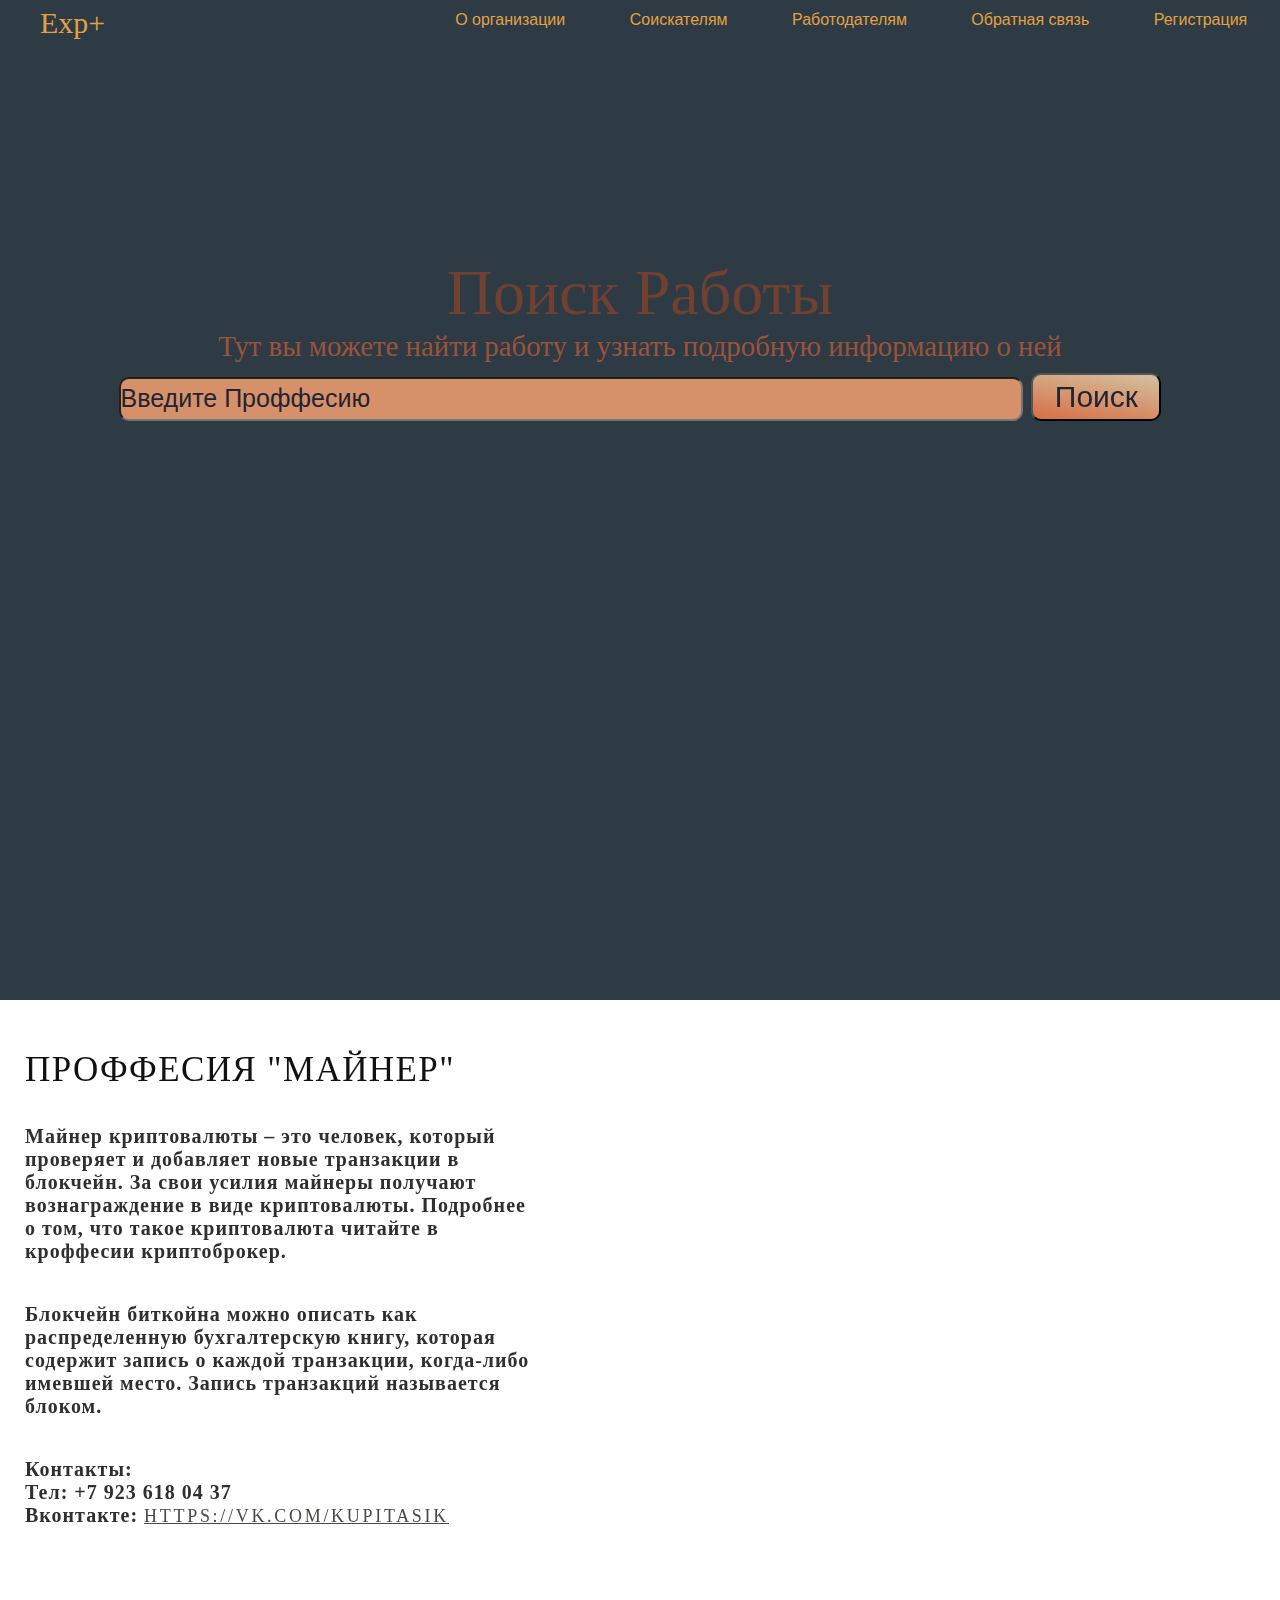
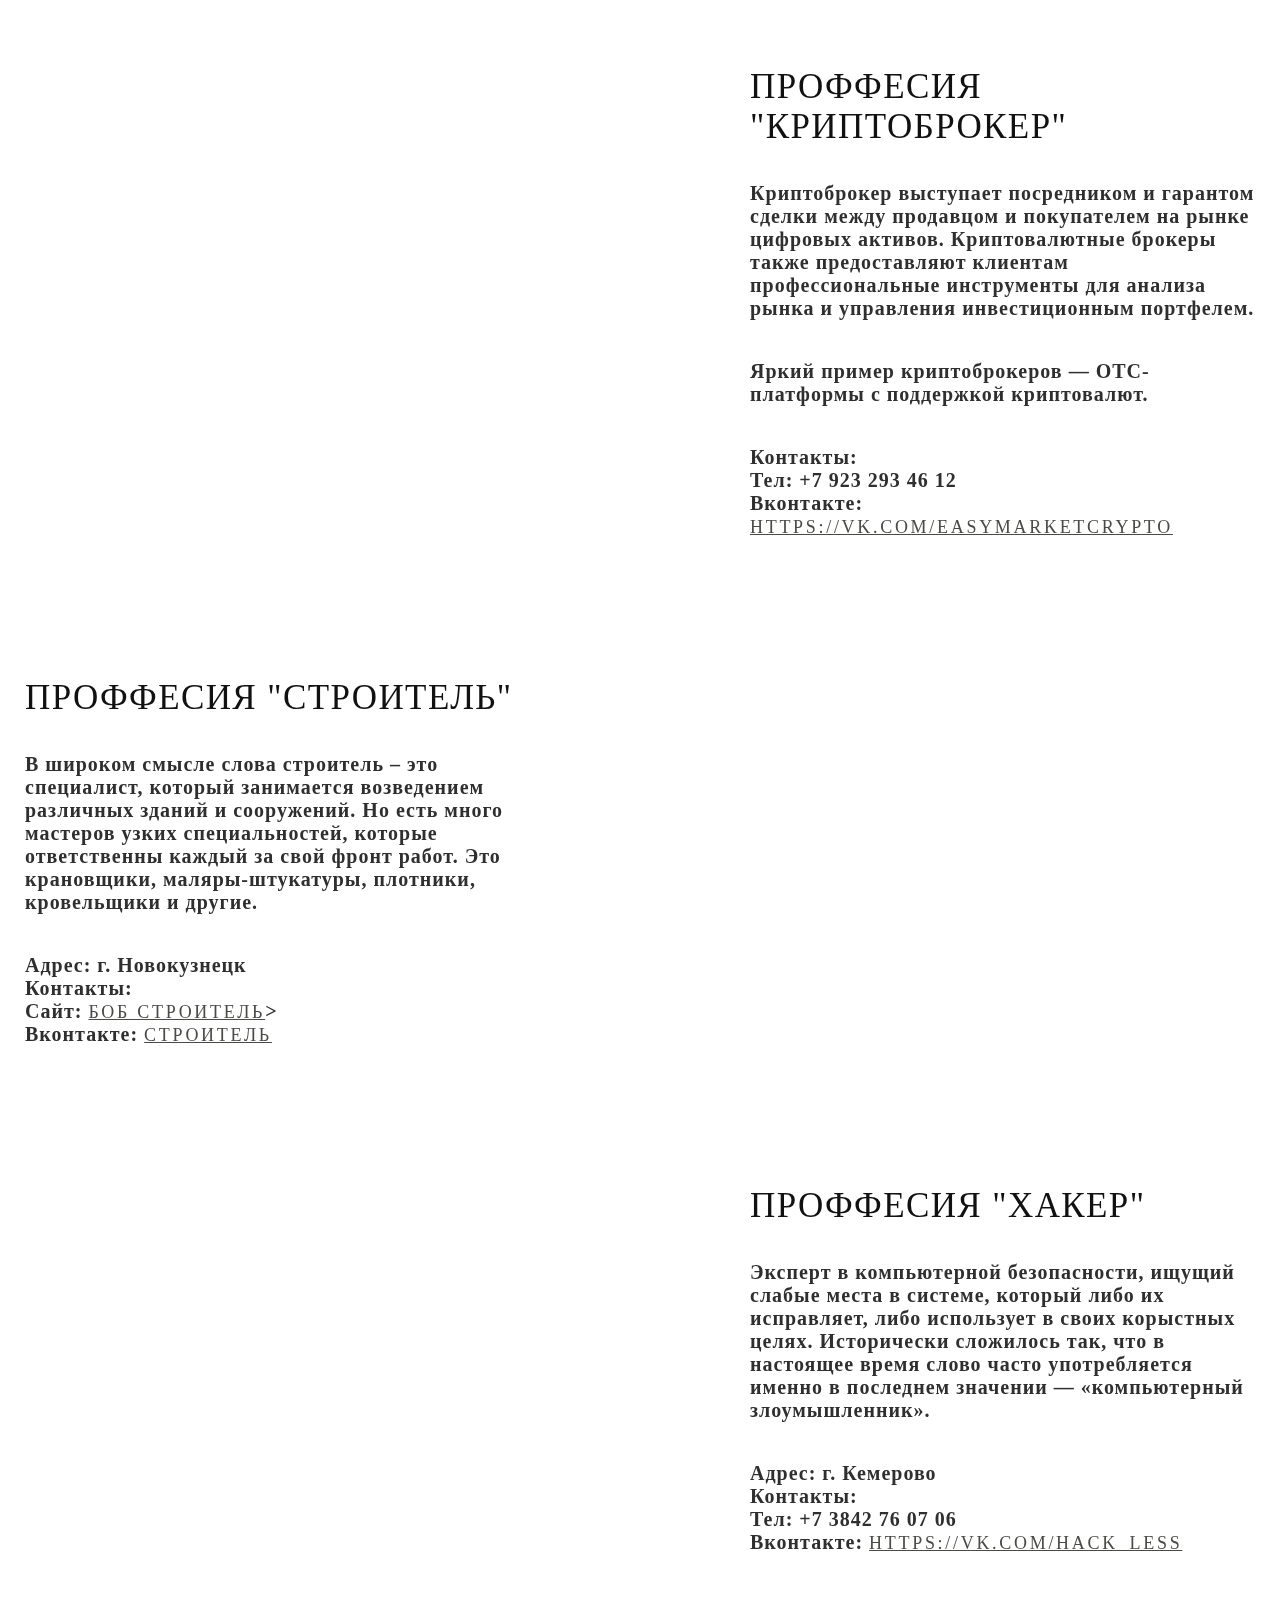
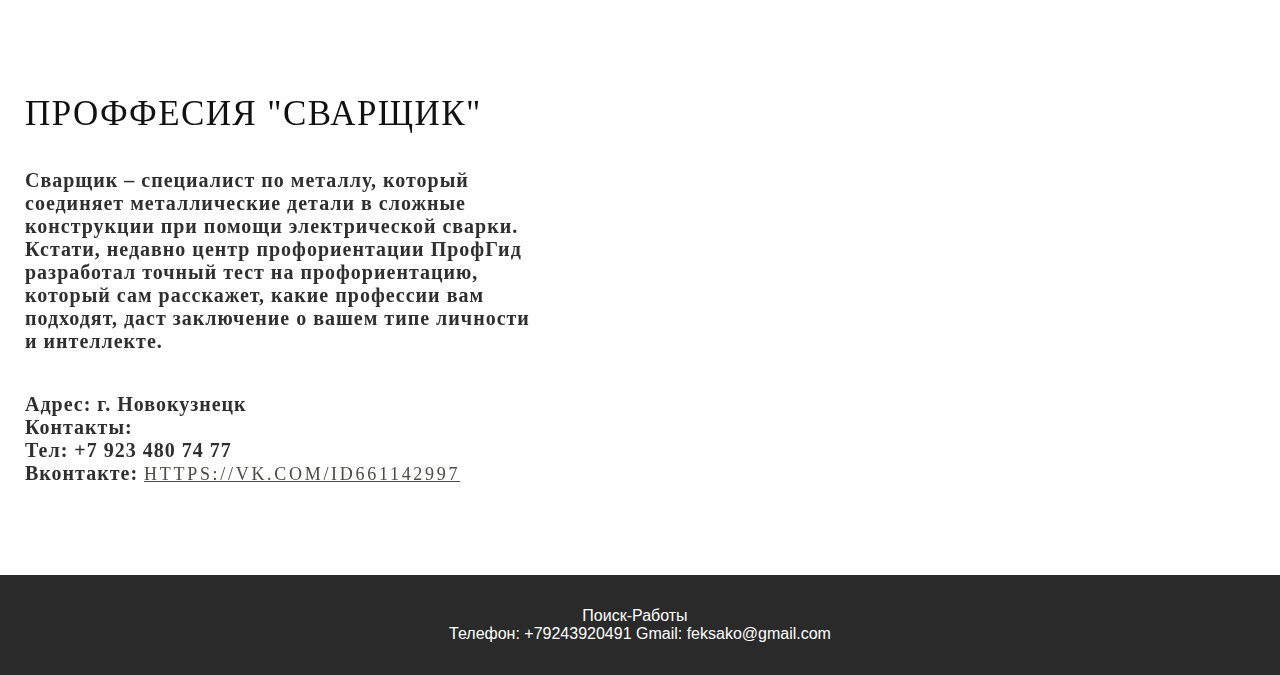
==== list/sois.html @ 1ce00c48 "Add files via upload" ====
<!DOCTYPE html>
<html lang="en">

<head>
  <meta charset="UTF-8">
  <meta name="viewport" content="width=device-width, initial-scale=1.0">
  <title>Experience+</title>
  <link rel="stylesheet" href="../css/sois.css">
</head>

<body>
  <header>
    <div id="logo" onclick="slowScroSll('#top')">
      <span><a href="../index.html" class="about-items1" title="Помощь-животным">Exp+</a></span>
    </div>

    <div class="navbar">
      <div class="drop">
        <button class="nav-btn">&#9776;</button>
        <div id="about">
          <a href="organization.html" class="about-items" title="О организации">О организации</a>
          <a href="sois.html" class="about-items" title="Соискатели">Соискателям</a>
          <a href="#" class="about-items" title="Работодатели">Работодателям</a>
          <a href="svaz.html" class="about-items" title="Обратная связь">Обратная связь</a>
          <a href="log.html" class="about-items" title="Вход/Регистрация">Регистрация</a>          
        </div>
      </div>
    </div>
  </header>

  <div id="top">
    <h1>Поиск Работы</h1>
    <h3>Тут вы можете найти работу и узнать подробную информацию о ней</h3>

    <!-- <form>
      <input class="place_for_search" type="text" id="text-to-find" value="" placeholder="Search" autofocus>
      <input class="button_for_turn_back" type="button" onclick="javascript: FindOnPage('text-to-find',false); return false;" value="Отмена" title="Отменить поиск">
      <input class="button_for_search" type="submit" onclick="javascript: FindOnPage('text-to-find',true); return false;" value="Поиск" title="Начать поиск">
    </form> -->
    <input class="text" type="text" placeholder="Введите Проффесию" autofocus>
    <button class="button" type="button">Поиск</button>
  </div>

  <section class="section about">
    <div class="container">
      <div class="about__wrapper">
        <div class="about__block">
          <h2 class="block__title text-white">
            Проффесия "Майнер"
          </h2>
          <p class="about__text">
            Майнер криптовалюты – это человек, который проверяет и добавляет новые транзакции в блокчейн. За свои усилия
            майнеры получают вознаграждение в виде криптовалюты. Подробнее о том, что такое криптовалюта читайте в
            кроффесии криптоброкер.
          </p>
          <p class="about__text">
            Блокчейн биткойна можно описать как распределенную бухгалтерскую книгу, которая содержит запись о каждой
            транзакции, когда-либо имевшей место. Запись транзакций называется блоком.
          </p>
          <p class="about__text">
            Контакты:<br>
            Тел: +7 923 618 04 37<br>
            Вконтакте: <a href="https://vk.com/kupitasik" class="about__link">https://vk.com/kupitasik</a>
          </p>
        </div>
        <img
          src="https://bytwork.com/sites/default/files/images/faq/maynery-kriptovalyut_0.jpg"
          alt="" class="about__img">
      </div>
    </div>
  </section>
  <section class="section about">
    <div class="container">
      <div class="about__wrapper">
        <img src="https://www.profguide.io/images/article/a/53/Vqp69mcJL6.webp" alt="" class="about__img">
        <div class="about__block">
          <h2 class="block__title text-white">
            Проффесия "Криптоброкер"
          </h2>
          <p class="about__text">
            Криптоброкер выступает посредником и гарантом сделки между продавцом и покупателем на рынке цифровых
            активов. Криптовалютные брокеры также предоставляют клиентам профессиональные инструменты для анализа рынка
            и управления инвестиционным портфелем.
          </p>
          <p class="about__text">
            Яркий пример криптоброкеров — ОТС-платформы с поддержкой криптовалют.
          </p>
          <p class="about__text">
            Контакты:<br>
            Тел: +7 923 293 46 12<br>
            Вконтакте: <a href="https://vk.com/easymarketcrypto" class="about__link">https://vk.com/easymarketcrypto</a>
          </p>
        </div>
      </div>
    </div>
  </section>
  <section class="section about">
    <div class="container">
      <div class="about__wrapper">
        <div class="about__block">
          <h2 class="block__title text-white">
            Проффесия "Строитель"
          </h2>
          <p class="about__text">
            В широком смысле слова строитель – это специалист, который занимается возведением различных зданий и
            сооружений. Но есть много мастеров узких специальностей, которые ответственны каждый за свой фронт работ.
            Это крановщики, маляры-штукатуры, плотники, кровельщики и другие.
          </p>
          <p class="about__text">
            Адрес: г. Новокузнецк<br>
            Контакты:<br>
            Сайт: <a href="https://www.youtube.com/watch?v=MizhSygfwWw" class="about__link">Боб Строитель</a>><br>
            Вконтакте: <a href="https://vk.com/public123474518" class="about__link">Строитель</a>
          </p>
        </div>
        <img
          src="https://public.superjob.ru/images/profi_articles/image/5364_423563c93dc0bc59db44717526fdfd1e.jpg"
          alt="" class="about__img">
      </div>
    </div>
  </section>
  <section class="section about">
    <div class="container">
      <div class="about__wrapper">
        <img
          src="https://s10.stc.yc.kpcdn.net/share/i/12/12010775/wr-960.webp"
          alt="" class="about__img">
        <div class="about__block">
          <h2 class="block__title text-white">
            Проффесия "Хакер"
          </h2>
          <p class="about__text">
            Эксперт в компьютерной безопасности, ищущий слабые места в системе, который либо их исправляет, либо
            использует в своих корыстных целях. Исторически сложилось так, что в настоящее время слово часто
            употребляется именно в последнем значении — «компьютерный злоумышленник».
          </p>
          <p class="about__text">
            Адрес: г. Кемерово<br>
            Контакты:<br>
            Тел: +7 3842 76 07 06<br>
            Вконтакте: <a href="https://vk.com/hack_less" class="about__link">https://vk.com/hack_less</a>
          </p>
        </div>
      </div>
    </div>
  </section>
  <section class="section about">
    <div class="container">
      <div class="about__wrapper">
        <div class="about__block">
          <h2 class="block__title text-white">
            Проффесия "Сварщик"
          </h2>
          <p class="about__text">
            Сварщик – специалист по металлу, который соединяет металлические детали в сложные конструкции при помощи
            электрической сварки. Кстати, недавно центр профориентации ПрофГид разработал точный тест на профориентацию,
            который сам расскажет, какие профессии вам подходят, даст заключение о вашем типе личности и интеллекте.
          </p>
          <p class="about__text">
            Адрес: г. Новокузнецк<br>
            Контакты:<br>
            Тел: +7 923 480 74 77<br>
            Вконтакте: <a href="https://vk.com/id661142997" class="about__link">https://vk.com/id661142997</a>
          </p>
        </div>
        <img src="https://s1.stc.all.kpcdn.net/putevoditel/projectid_406014/images/tild3737-3364-4163-a335-636231396334__20200727_gaf_u39_211.jpg" alt=""
          class="about__img">
      </div>
    </div>
  </section>


  <!-- <script src="../js/Search.js"></script> -->
  <script src="https://ajax.googleapis.com/ajax/libs/jquery/3.3.1/jquery.min.js"></script>
  <script>
    function slowScroll(id) {
      $('html, body').animate({
        scrollTop: $(id).offset().top
      }, 500);
    }

    $(document).on("scroll", function () {
      if ($(window).scrollTop() === 0)
        $("header").removeClass("fixed");
      else
        $("header").attr("class", "fixed");
    });
  </script>
</body>
<div class="footer">
  <span id="year">
                   Поиск-Работы<br>
    Телефон: +79243920491 Gmail: feksako@gmail.com
  </span>
</div>

</html>
---- css/sois.css ----
* {
  margin: 0;
  padding: 0;
  outline: none;
}
:root {
  --black: #23242a;
  --white: #fff;
  --gray: #8f8f8f;
}

body, html {
  width: 100%;
  height: 100%;
}

body {
  background-color: #fafafa;
  font-family: Trebuchet MS, Helvetica;
}


/* Шапка сайта */

header {
  width: 100%;
  padding: 0;
  background: transparent;
  float: left;
}

header #logo {
  color: #fff;
  cursor: pointer;
}

header #logo span {
  font-size: 1.7em;
  line-height: 45px;
  margin-left: 40px;
  font-family: 'Suez One', serif;
}
.nav-btn {
  display: none;
}

@media(max-width: 1000px) {
  .nav-btn {
    font-size: 2em;
    padding-inline: 10px;
    padding-bottom: 3px;
    border: none;
    background-color: #000;
    color: #fff;
    display: block;
    cursor: pointer;
    left: 1000px;
  }
  #about {
    display: none;
  }
  .drop:hover #about {
      display: block;
      position: absolute;
      background-color: #000;
  }
  .navbar {
    justify-content: space-between;
  }
}

@media (min-width: 701px) {
  #logo {
    float: left;
    width: 30%;
    font-size: 1.1em;
  }

  #about {
    float: right;
    width: 67%;
  }
}

@media (max-width: 700px) {
  #logo {
    margin-top: 15px;
    width: 100%;
    font-size: 1.5em;
  }

  #about {
    float: left;
    width: 100%;
  }
}

#about {
  text-align: center;
  font-size: 1em;
  line-height: 40px;
  margin-bottom: 10px;
}

.about-items {
  text-decoration: none;
}

#about > a {color: #e2a243}

#about > a:hover {
  color: #b0b0b0;
  text-decoration: underline;
}

#about > a:not(:last-child) {
  margin-right: 7%;
}
/* Главный блок на сайте */

#top {
  width: 100%;
  background-image: url(https://lifehacker.ru/wp-content/uploads/2016/05/rabota-v-ofise_1464177844.jpg);
  background-blend-mode: multiply;
  background-color: #2e3a44;
  background-size: cover;
  text-align: center;
  color: #fff;
}
/* проверка */
/* .box {
  position: relative;
  width: 380px;
  height: 420px;
  background: #1c1c1c !important;
  background: var(--white);
  border-radius: 8px;
  overflow: hidden;
  margin-left: auto;
  margin-right: auto;
  top: calc(100px * 3);
}
.box form {
  position: absolute;
  inset: 4px;
  background: #222;
  padding: 50px 40px;
  border-radius: 8px;
  z-index: 2;
  display: flex;
  flex-direction: column;
}

.box form h2 {
  color: var(--white);
  font-weight: 500;
  text-align: center;
  letter-spacing: 0.1em;
}

.box form .inputBox {
  position: relative;
  width: 300px;
  margin-top: 35px;
}

.box form .inputBox input {
  position: relative;
  width: 100%;
  padding: 20px 10px 10px;
  background: transparent;
  outline: none;
  border: none;
  box-shadow: none;
  color: var(--black) !;
  font-size: 1em;
  letter-spacing: 0.05em;
  transition: 0.5s;
  z-index: 10;
}

.box form .inputBox span {
  position: absolute;
  left: 0;
  padding: 20px 10px 10px;
  pointer-events: none;
  color: var(--gray);
  font-size: 1em;
  letter-spacing: 0.05em;
  transition: 0.5s;
}

.box form .inputBox input:valid~span,
.box form .inputBox input:focus~span {
  color: var(--white);
  font-size: 0.75em;
  transform: translateY(-34px);
}

.box form .inputBox i {
  position: absolute;
  left: 0;
  bottom: 0;
  width: 100%;
  height: 2px;
  background: var(--white);
  border-radius: 4px;
  overflow: hidden;
  transition: 0.5s;
  pointer-events: none;
}

.box form .inputBox input:valid~i,
.box form .inputBox input:focus~i {
  height: 44px;
} */

@media (min-width: 1001px) {
  #top {
    font-size: 2em;
    height: 1000px;
  }
}

@media (max-width: 1000px) and (min-width: 651px) {
  #top {
    font-size: 2em;
    height: 600px;
  }
}

@media (max-width: 650px) {
  #top {
    font-size: 1.3em;
    padding-top: 50%;
    height: 500px;
  }
}

@media (max-width: 450px) {
  #top {
    font-size: 0.9em;
  }
}

#top h1 {
  padding-top: 20%;
  color: #704031;
}
#top h3 {
  font-size: 0.9em;
  color: #9a543b;
}
.button {
  margin: 0;
  margin-top: 10px;
  width: 130px;
  height: 48px;
  font-size: 30px;
  color: #212433;
  border-radius: 10px;
  background: linear-gradient(190deg, #d3c2a1 0%, #d86e44 100%);
}

/* Блок с возможностями */

#main {
  padding: 50px 10%;
  background-color: #ffffff;
  border-top: 2px solid silver;
  color: #484848;
  font-size: 1.2em;
  margin-bottom: 7%;
  border-bottom: black;
}

#main div {
  width: 55%;
  margin-right: 30%;
  transform: translate(45%, 50%)
}

.text {
  border-radius: 10px;
  background: #d6906a;
  color: #000;
  margin: 0;
  margin-bottom: 50px;
  width: 900px;
  height: 40px;
  font-size: 25px;
}
.text::-webkit-input-placeholder { color: #212433; }

.text1 {
  margin: 0;
}

#main h2 {font-size: 3em}
#main p {color: #404040}

/* Блок с преимуществами */

#part {
  float: left;
  background-image: url(https://images.unsplash.com/1/work-station-straight-on-view.jpg?ixlib=rb-0.3.5&s=d055e15d0b8fd2de7295b726274d312b&dpr=1&auto=format&fit=crop&w=1000&q=80&cs=tinysrgb);

  background-blend-mode: multiply;
  background-color: #403f40;
  background-size: cover;
  background-attachment: fixed;

  padding: 100px 0;
  width: 100%;
  text-align: center;
  color: #fff;
}

#part h2 {font-size: 4em}
#part h4 {color: #ccc; font-size: 1.5em}

@media (min-width: 561px) {
  #part h2 {font-size: 4em}
}

@media (max-width: 560px) {
  #part h2 {font-size: 2em}
}

#part .img {
  float: left;
  width: 30%;
  margin-right: 5%;
  margin-top: 50px;
}

#part .img:nth-child(odd) {
  margin-left: 18%;
}

#part img {
  background: #fafafa;
  padding: 5px;
  border: 2px solid silver;
  float: left;
  width: 100%;
  max-width: 500px;
}

#part span {
  float: left;
  width: 100%;
  font-size: 2em;
  margin-top: 10px;
}

@media (max-width: 700px) {
  #part .img {
    width: 80%!important;
    margin-right: 0!important;
    margin-left: 10%!important;
  }
}

/* Блок с контактами */
#contacts {
  width: 100%;
  float: left;
  padding-bottom: 40px;
  padding-top: 70px;
  border-top: 4px solid #ccc;
  background: #f4f4f4;
}

h1, h2, h3, h4, h5 {
  font-family: 'Roboto Slab', serif;
  font-weight: lighter;
}

#contacts h5 {font-size: 3em; color: #4f4f4f}

#form_input {
  margin-top: 15px;
  font-size: 1.1em;
}

@media (min-width: 1051px) {
  #form_input {
    width: 35%;
    margin-left: 38%;
  }
}

@media (max-width: 1050px) {
  #form_input {
    width: 90%;
    margin-left: 10%;
  }
}

#form_input label {
  color: #505050;
  cursor: pointer;
  font-size: 1.4em;
  font-family: 'Roboto Slab', serif;
}

#form_input label > span {
  color: #e87e7e;
}

#form_input input,#form_input textarea {
  margin-bottom: 10px;
  width: 70%;
  padding: 10px 2%;
  border-radius: 7px;
  border: 2px solid silver;
  font-size: 0.9em;
  color: #4a4a4a;
}

#form_input input:focus, #form_input textarea:focus {
  border-color: #333;
}

.btn {
  float: left;
  border-radius: 5px;
  padding: 5px 9px;
  font-size: 1.2em;
  background-color: #ec6550;
  text-shadow: #454545 0 0 2px;
  cursor: pointer;
  color: white;
  font-family: 'Roboto Slab', serif;
}

.btn:hover {
  background-color: #c15443;
}


.footer {
  position: absolute;
  bottom: cover;
  left: 0;
  right: 0;
  padding: 2rem;
  background: #2a2a2a;
  color: rgb(255, 255, 255);
  font-weight: 500;
  display: flex;
  justify-content: center;
  align-items: center;
  gap: 0.2rem;
}

.container {
  max-width: 1230px;
  width: 100%;
  padding: 0 15px;
  margin: 0 auto;
}

.block__title {
  margin-bottom: 12px;
  font-size: 35px;
  letter-spacing: 0.04em;
  text-transform: uppercase;
}

.block__title.text-white {
  color: #111111;
}
.about {
  padding: 50px 0;
  background-color: #ffffff;
}

.about__wrapper {
  display: flex;
  align-items: center;
  justify-content:space-between;
}

.about__block {
  max-width: 505px;
  font-size: 20px;
}

.about__text {
  margin: 35px 0 40px;
  font-weight: 600;
  color: #2f2f2f;
  letter-spacing: 0.05em;
  font-family: 'Suez One', serif;
}


.about__img {
  height: 400px;
}

.about-items1 {
  color: #e2a243;
  text-decoration: none;
}
.history {
  margin-top: 150px;
}

.history-title {
  font-family: 'Tinos', serif;
  font-size: 54px;
  font-weight: 400;
  width: 444px;
  text-align: center;
  margin-top: 21px;
}

.history-title span {
  color: #D67E35;
}

.history-desc {
  color: #656363;
  font-size: 16px;
  width: 444px;
  text-align: center;
}

.number-item {
  margin-right: 60px;
  text-align: center;
  font-size: 40px;
  color: #BC9060;
}

.number-item span {
  display: block;
  color: #000;
}


.history-holder {
  display: flex;
}

.blockeeed {
  margin: 0px 166px;
}

.imgages-1 {
  position: absolute;
  z-index: 0;
}

.imgages-2 {
  position: absolute;
  z-index: 999;
}

.imgages-3 {
  position: absolute;
  z-index: 999;

}

.about__link {
  color: #4a4a46;
  font-size: 18px;
  font-weight: 500;
  letter-spacing: 0.15em;
  text-transform: uppercase;
}

.about__link:hover {
  text-decoration: none;
}
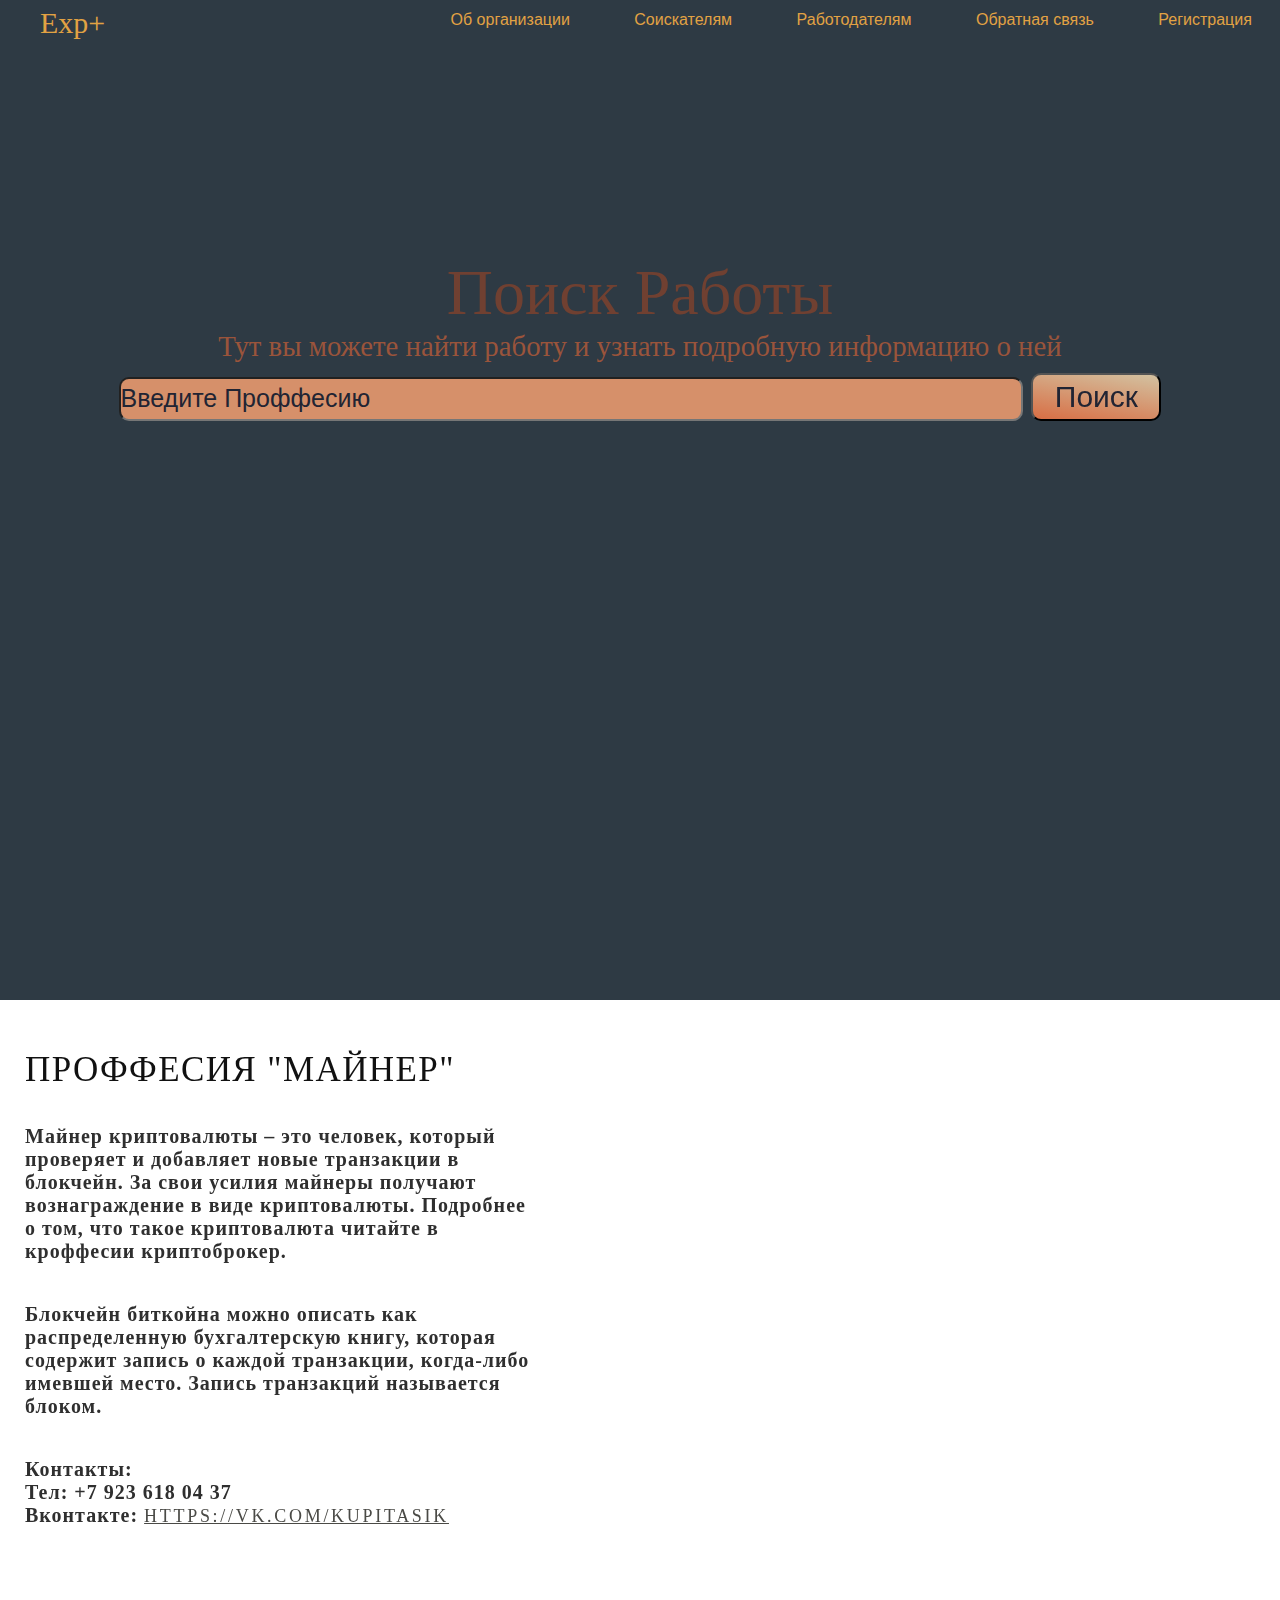
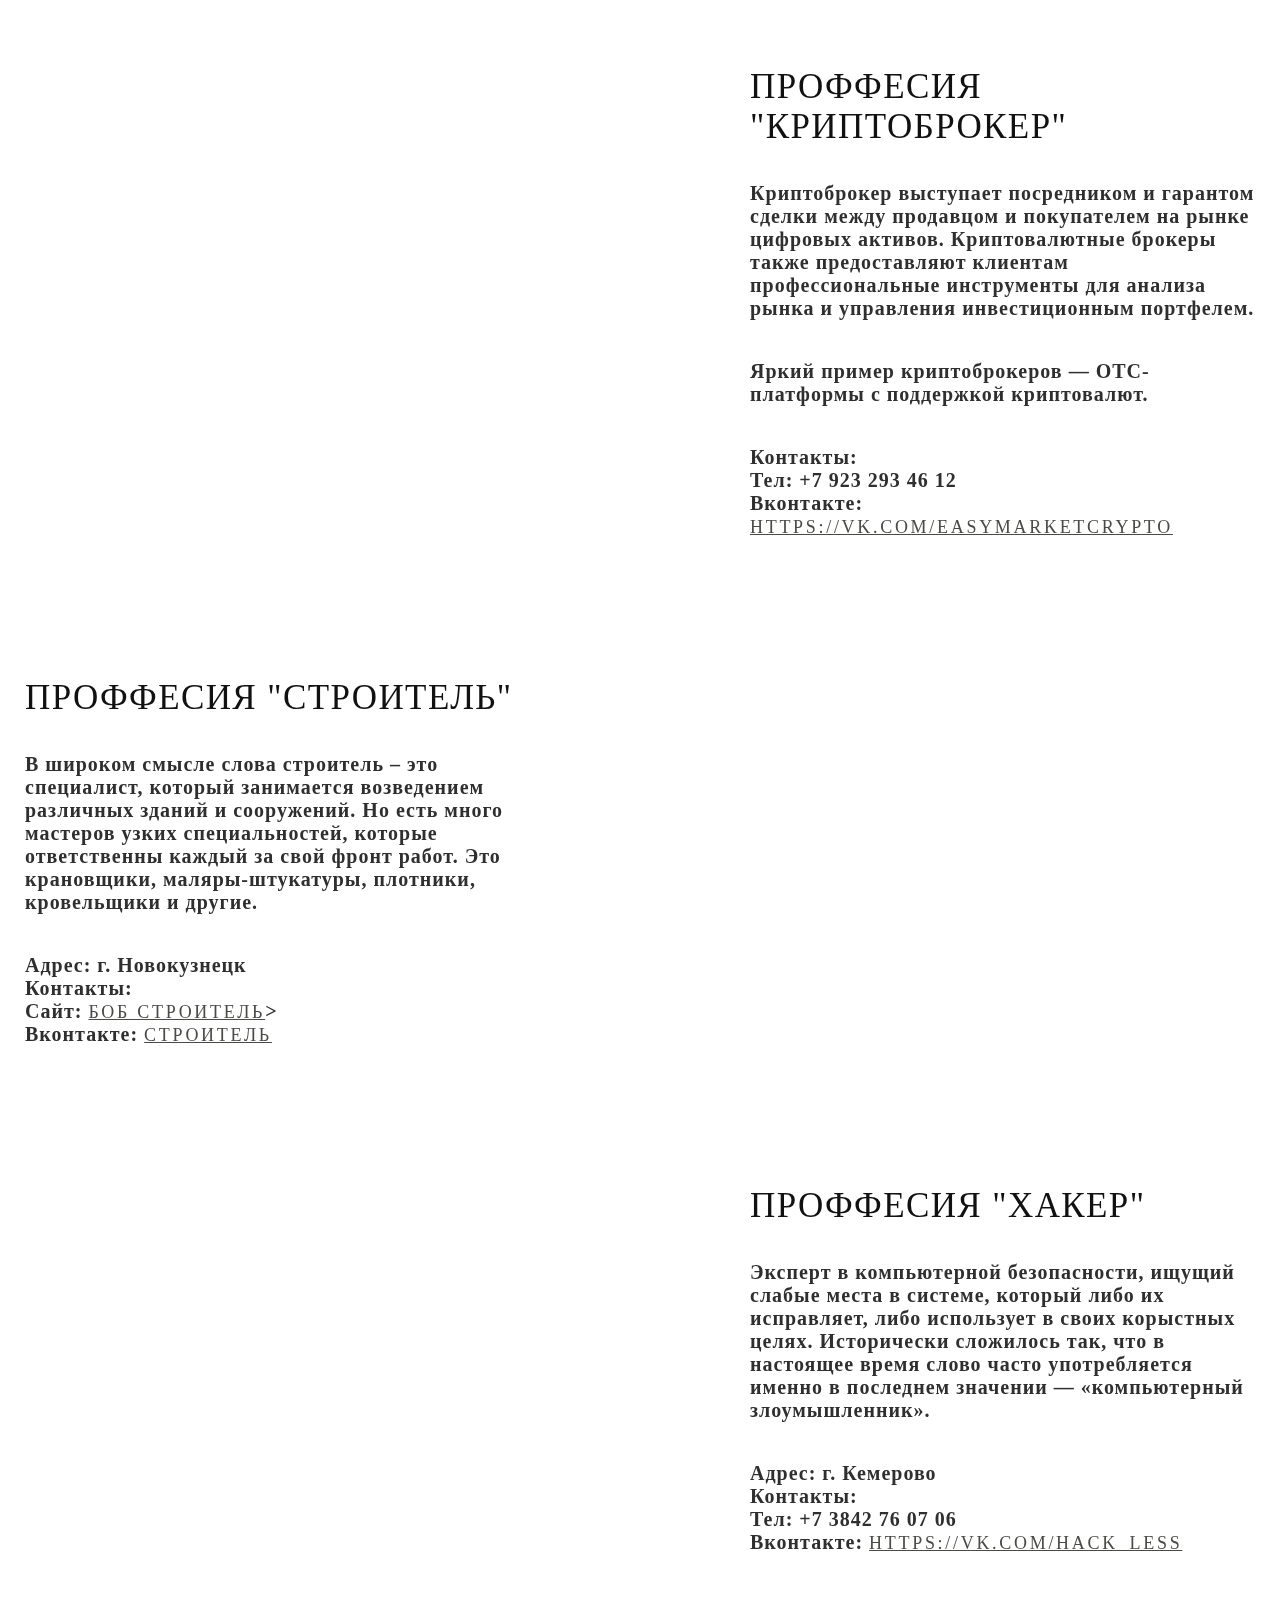
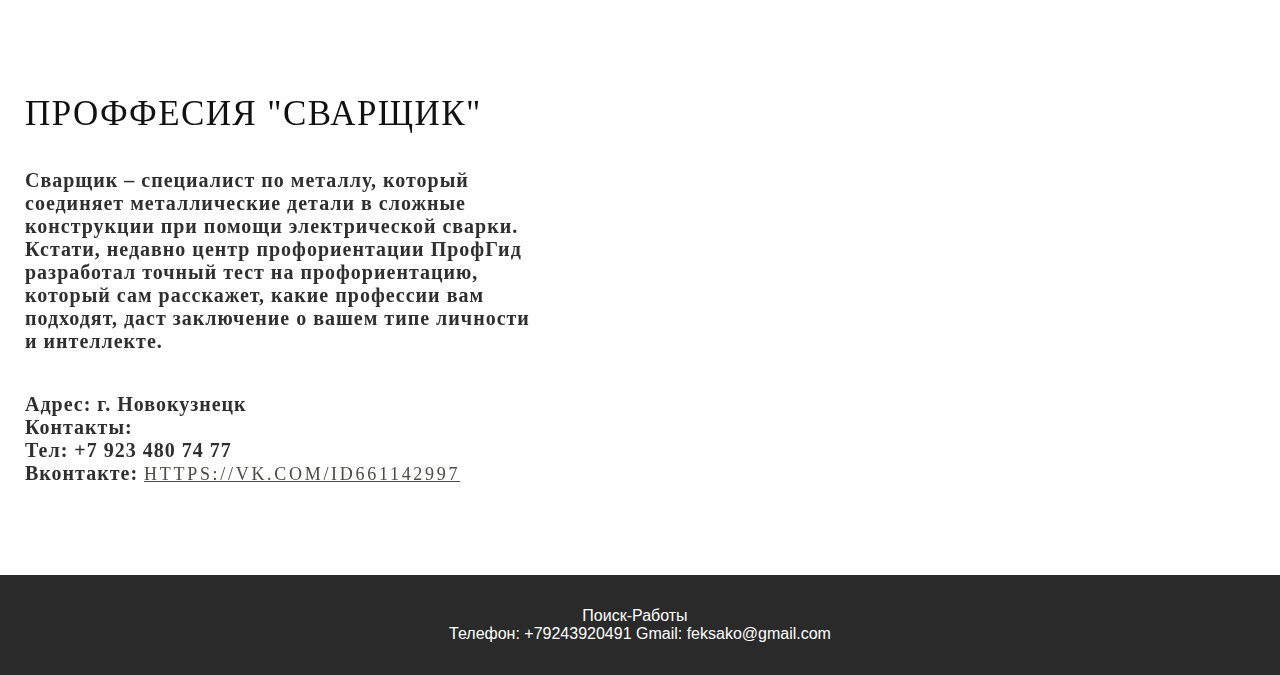
==== commit 476feeb9: "sois.html" ====
--- a/list/sois.html
+++ b/list/sois.html
@@ -18,7 +18,7 @@
       <div class="drop">
         <button class="nav-btn">&#9776;</button>
         <div id="about">
-          <a href="organization.html" class="about-items" title="О организации">О организации</a>
+          <a href="organization.html" class="about-items" title="Об организации">Об организации</a>
           <a href="sois.html" class="about-items" title="Соискатели">Соискателям</a>
           <a href="#" class="about-items" title="Работодатели">Работодателям</a>
           <a href="svaz.html" class="about-items" title="Обратная связь">Обратная связь</a>
@@ -194,4 +194,4 @@
   </span>
 </div>
 
-</html>+</html>
